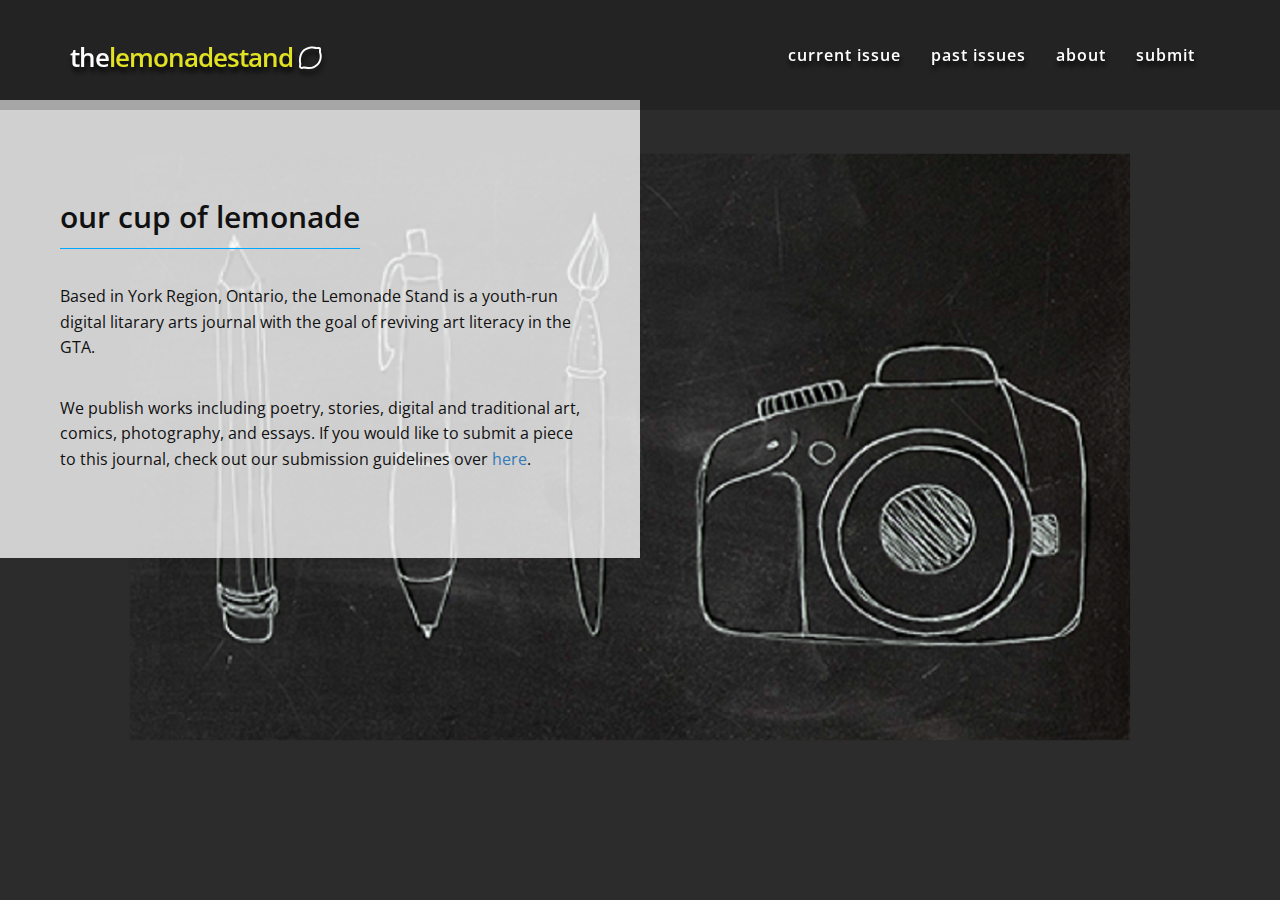
==== about.html @ 49e09bfb "Everything" ====
<!DOCTYPE html>
<html lang="en" xmlns="http://www.w3.org/1999/xhtml">

<head>

    <meta charset="utf-8">
    <meta http-equiv="X-UA-Compatible" content="IE=edge">
    <meta name="viewport" content="width=device-width, initial-scale=1">
    <meta name="description" content="A youth literary arts journal.">
    <meta name="author" content="Lemonade Stand Arts">

    <title>the lemonade stand</title>

    <!-- Bootstrap Theme CSS -->
    <link href="css/bootstrapmin.css" rel="stylesheet" >

    <!-- Custom CSS -->
    <link href="css/lovehub.css" rel="stylesheet">

    <!-- Custom Fonts -->
    <link rel="stylesheet" href="http://maxcdn.bootstrapcdn.com/font-awesome/4.3.0/css/font-awesome.min.css">
    <link href='http://fonts.googleapis.com/css?family=Open+Sans:400,300,600,700,800' rel='stylesheet' type='text/css'>

    <!--Custom Favicon -->
    <link rel="icon" href="/img/favicon.ico" />

</head>

<body id="page-top" data-spy="scroll" data-target=".navbar-fixed-top">

<!-- Navigation -->
<nav class="navbar navbar-custom navbar-fixed-top" role="navigation">
    <div class="container">
        <div class="navbar-header">
            <button type="button" class="navbar-toggle" data-toggle="collapse" data-target=".navbar-main-collapse">
                <i class="fa fa-bars fa-2x"></i>
            </button>
            <a class="navbar-brand page-scroll" href="index.html">
                the<span class="color">lemonadestand</span> <i class="fa fa-lemon-o"></i>
            </a>
        </div>
        <!-- Collect the nav links, forms, and other content for toggling -->
        <div class="collapse navbar-collapse navbar-right navbar-main-collapse">
            <ul class="nav navbar-nav">
                <li>
                    <a class="page-scroll" href="current.pdf" target="_blank">Current Issue</a>
                <li>
                    <a class="page-scroll" href="past.html">Past Issues</a>
                </li>
                <li>
                    <a class="page-scroll" href="about.html">About</a>
                </li>
                <li>
                    <a class="page-scroll" href="guidelines.html" target="_blank">Submit</a>
                </li>

            </ul>
        </div>
    </div>
</nav>

<!-- About Section -->
<section id="about" class="container-fluid">
    <div class="row">
        <div class="col-sm-6 split-padding3">
            <h2 class="headerline">our cup of lemonade</h2>
            <p> Based in York Region, Ontario, the Lemonade Stand is a youth-run digital litarary arts journal with the goal of reviving art literacy in the GTA. </p>

            <p>We publish works including poetry, stories, digital and traditional art, comics, photography, and essays. If you would like to submit a piece to this journal, check out our submission guidelines over <a href="guidelines.html" target="_blank"> here</a>.

            </p>

        </div>
    </div>
</section>

<!-- jQuery-->
<script src="http://code.jquery.com/jquery-2.1.4.min.js"></script>


<!-- Bootstrap Theme JavaScript-->
<script src="https://maxcdn.bootstrapcdn.com/bootstrap/3.3.4/js/bootstrap.min.js"></script>


<!-- Plugin JavaScript -->
<script src="js/jquery.easing.min.js"></script>
<script src="js/jquery.countdown.min.js"></script>
<script src="js/smoothscroll.js"></script>


<!-- Custom Theme JavaScript -->
<script src="js/lovehub.js"></script>


<!--
Google Analitics
Demo Purpose Only
Change UA-XXXXXXX-X to be your site's ID

<script>
    (function(i,s,o,g,r,a,m){i['GoogleAnalyticsObject']=r;i[r]=i[r]||function(){
        (i[r].q=i[r].q||[]).push(arguments)},i[r].l=1*new Date();a=s.createElement(o),
            m=s.getElementsByTagName(o)[0];a.async=1;a.src=g;m.parentNode.insertBefore(a,m)
    })(window,document,'script','//www.google-analytics.com/analytics.js','ga');

    ga('create', 'UA-1057679-2', 'auto');
    ga('send', 'pageview');
</script>
-->


</body>
</html>
---- css/lovehub.css ----
/* Base structure */

html, body {
    width: 100%;
    height: 100% !important;
}

body {
    font-family: "open sans",Arial,sans-serif;
    color: #000;
    background-color: #fff;
}

h1, h2, h3, h4, h5, h6 {
    margin: 0 0 35px;
    text-transform: uppercase;
    letter-spacing: 1px;
    font-weight: 600;
}

p {
    margin: 0 0 25px;
    font-size: 15px;
    line-height: 1.5;
}

@media(min-width:768px) {
    p {
        margin: 0 0 35px;
        font-size: 16px;
        line-height: 1.6;
    }
}

a {
    -webkit-transition: all .3s ease-in-out;
    -moz-transition: all .3s ease-in-out;
    transition: all .3s ease-in-out;
}

a:hover,
a:focus {
    text-decoration: none;
}

.no-pad {
    padding: 0;
}

.headerline {
    border-bottom: 1px solid #00a8ff;
    padding-bottom: 15px;
    display: inline-block;
}

.overlay {
    background: rgba(0, 0, 0, 0.5);
    width: 100%;
    height: 100%;
    position: absolute;
    z-index: -1;
    top: 0;
    left: 0;
}

section {
    position: relative;
    z-index: 999;
    padding: 100px 0;
}

@media(max-width:768px) {
    section {
        padding: 70px 0;
    }
}

.list-inline li {
    padding-bottom: 10px;
}
.label {
    border-radius: 0;
}
.label-danger {
    background-color: #c00;
}
.btn {
    border-radius: 0;
    font-size: 12px;
    font-weight: 700;
    letter-spacing: 1px;
    text-transform: uppercase;
    -webkit-transition: all .3s ease-in-out;
    -moz-transition: all .3s ease-in-out;
    transition: all .3s ease-in-out;
}
.btn-default {
    border: 2px solid #fff;
    outline: 0;
    color: #fff;
    background-color: transparent;
}
.btn-default:hover,
.btn-default:focus {
    border: 2px solid #eee;
    outline: 0;
    color: #000;
    background-color: #eee;
}
.btn-primary {
    border: 2px solid #e2e224;
    outline: 0;
    color: #000;
    background-color: #e2e224;
}
.btn-primary:hover,
.btn-primary:focus {
    border: 2px solid #000;
    color: #fff;
    background-color: #000;
}

.split-padding0,
.split-padding,
.split-padding2,
.split-padding3,
.split-padding3b,
.split-padding4,
.split-padding5 {
    padding: 100px 60px 50px;
}

@media(max-width:768px) {
    .split-padding0,
    .split-padding,
    .split-padding2,
    .split-padding3,
    .split-padding3b,
    .split-padding4,
    .split-padding5 {
        padding: 50px 20px 50px;
    }
}

.split-padding-demo {
    padding: 50px;
}

.split-padding0,
.split-padding,
.split-padding2 {
    color: #fff;
}
.split-padding3,
.split-padding3b,
.split-padding4 {
    color: #111;
}
.split-padding0 {
    background-color: #151515;
}
.split-padding {
    background-color: #111;
}
.split-padding2 {
    background-color: #000;
}

.split-padding3 {
    background-color: rgba(250, 250, 250, 0.8);
}

.split-padding3b {
    background-color: rgba(250, 250, 250, 0.8);
    float:right;
}

.split-padding4 {
    background-color: rgba(0, 0, 0, 0.05);
}

a .fa-circle {
    color: #777;
    -webkit-transition: all .3s ease-in-out;
    -moz-transition: all .3s ease-in-out;
    transition: all .3s ease-in-out;
}
a:hover .fa-circle {
    color: #555;
}

/* Navigation */

.navbar-custom {
    margin-bottom: 0;
    border-bottom: 1px solid #333;
    text-transform: uppercase;
    color: rgba(255,255,255,.8);
    background-color: #000;
}
.navbar-custom .navbar-brand {
    font-size: 26px;
    letter-spacing: -1px;
    text-transform: none;
}
.navbar-custom.top-nav-collapse .navbar-brand {
    font-size: 18px;
}
.navbar-custom .navbar-brand:focus {
    outline: 0;
}
.navbar-custom .navbar-brand .navbar-toggle {
    padding: 4px 6px;
    font-size: 16px;
    color: #fff;
}
.navbar-custom .navbar-brand .navbar-toggle:focus,
.navbar-custom .navbar-brand .navbar-toggle:active {
    outline: 0;
}
.navbar-custom a {
    color: #fff;
    font-size: 16px;
    font-weight: 600;
    text-transform: lowercase;
    text-shadow: 1px 5px 5px rgba(0,0,0,0.9) ;
    background-color: transparent;
}
.navbar-custom .nav li a {
    -webkit-transition: background .4s ease-in-out;
    -moz-transition: background .4s ease-in-out;
    transition: background .4s ease-in-out;
    /*text transformations*/
     -webkit-transition: font-size 0.3s ease, background-color 0.3s ease;
  -moz-transition: font-size 0.3s ease, background-color 0.3s ease;
  -o-transition: font-size 0.3s ease, background-color 0.3s ease;
  -ms-transition: font-size 0.3s ease, background-color 0.3s ease;
  transition: font-size 0.3s ease, background-color 0.3s ease;
}
.navbar-custom .nav li a:hover {
    outline: 0;
    color: rgba(255,255,255,.8);
    background-color: transparent;
    font-size: 18px;
   
}
.navbar-custom .nav li a:focus,
.navbar-custom .nav li a:active {
    outline: 0;
    background-color: transparent;
}
.navbar-custom .nav li.active {
    outline: 0;
}
.navbar-custom .nav li.active a {
    color: #00a8ff;
}
.navbar-custom .nav li.active a:hover {
    color: #fff;
}
@media(min-width:768px) {
    .navbar-custom {
        padding: 30px;
        border-bottom: 0;
        letter-spacing: 1px;
        background: rgba(0,0,0,0.2);
        -webkit-transition: background .5s ease-in-out,padding .5s ease-in-out;
        -moz-transition: background .5s ease-in-out,padding .5s ease-in-out;
        transition: background .5s ease-in-out,padding .5s ease-in-out;
    }
    .navbar-custom.top-nav-collapse {
        padding: 10px 30px;
        background-color: #000;
    }
}
.top-nav-collapse .container {
    width: auto;
}
.navbar-toggle {
    padding: 3px 5px 0;
    margin-bottom: 0;
}

/* Intro */

.intro {
    display: table;
    width: 100%;
    color: #fff;
    text-shadow: 0 1px 3px rgba(0,0,0,.2);
    height: 100%;
    background: #000 url(../img/paint.jpg)  no-repeat center center fixed;
    background-position: absolute;
    -webkit-background-size: cover;
    -moz-background-size: cover;
    background-size: cover;
}


.intro .intro-body {
    display: table-cell;
    vertical-align: bottom;
    background: rgba(0, 0, 0, 0.5);
    padding: 100px 0;
}
.intro .intro-body .brand-heading  {
    font-size: 40px;
    font-weight: 800;
    letter-spacing: 2px;
    margin: 0 0 5px;
    text-shadow: 1px 1px 5px rgba(0,0,0,0.9) ;
}
.color {
    color: #e2e224;
}
.intro .intro-body .intro-text {
    font-size: 20px;
    font-weight: 600;
    text-transform: lowercase;
}
@media(min-width:768px) {
    .intro {
        padding: 0;
    }
    .intro .intro-body .brand-heading {
        font-size: 50px;
    }
}

@media (min-width: 992px) {
    .intro .list-inline {
        text-align: right;
    }
}

@media(max-width:768px) {

    .intro .intro-body {
        padding: 30px 0;
    }
}

/*Past*/

.new-format{
    list-style-type: none;
    padding: 10px;
}
 
.new-format li {
  height:25px;
  padding: 15px;
  text-align: center;
}
 
.new-format li:last-child {
  border: none;
}
 
.new-format li a {
  text-decoration: none;
  color: #373737;
  text-transform: uppercase;
  font-weight:100;
  font-size: 25px;
  -webkit-transition: font-size 0.3s ease, background-color 0.3s ease;
  -moz-transition: font-size 0.3s ease, background-color 0.3s ease;
  -o-transition: font-size 0.3s ease, background-color 0.3s ease;
  -ms-transition: font-size 0.3s ease, background-color 0.3s ease;
  transition: font-size 0.3s ease, background-color 0.3s ease;
}
 
.new-format li a:hover {
  color: #000;
  font-size: 30px;
}
 
.past-issues p{
    margin: 0 0 0px;
}
/* About */

#about,
 {
    color: #333;
}
#about {
    width: 100%;
    height: 100%;
    background: url(../img/coverart.png)  no-repeat center center fixed;
    -webkit-background-size: cover;
    -moz-background-size: cover;
     -o-background-size: cover;
    background-size: cover;
}

@media(max-width:768px) {
    #about,
 {
        text-align: center;
    }
}

#about h2{
    text-transform:lowercase;
    letter-spacing:0;
}

/* Guidelines */

.guidelines {
    padding: 7%;
}

.return-links {
    text-align:center;
}


/* Contact */

#contact {
    width: 100%;
    color: #fff;
    background: url(../img/4.jpg) no-repeat center center fixed;
    -webkit-background-size: cover;
    -moz-background-size: cover;
    background-size: cover;
}

@media(max-width:1200px) {
    #contact, #mission, #about, .intro {
        background-attachment: scroll;
    }
}
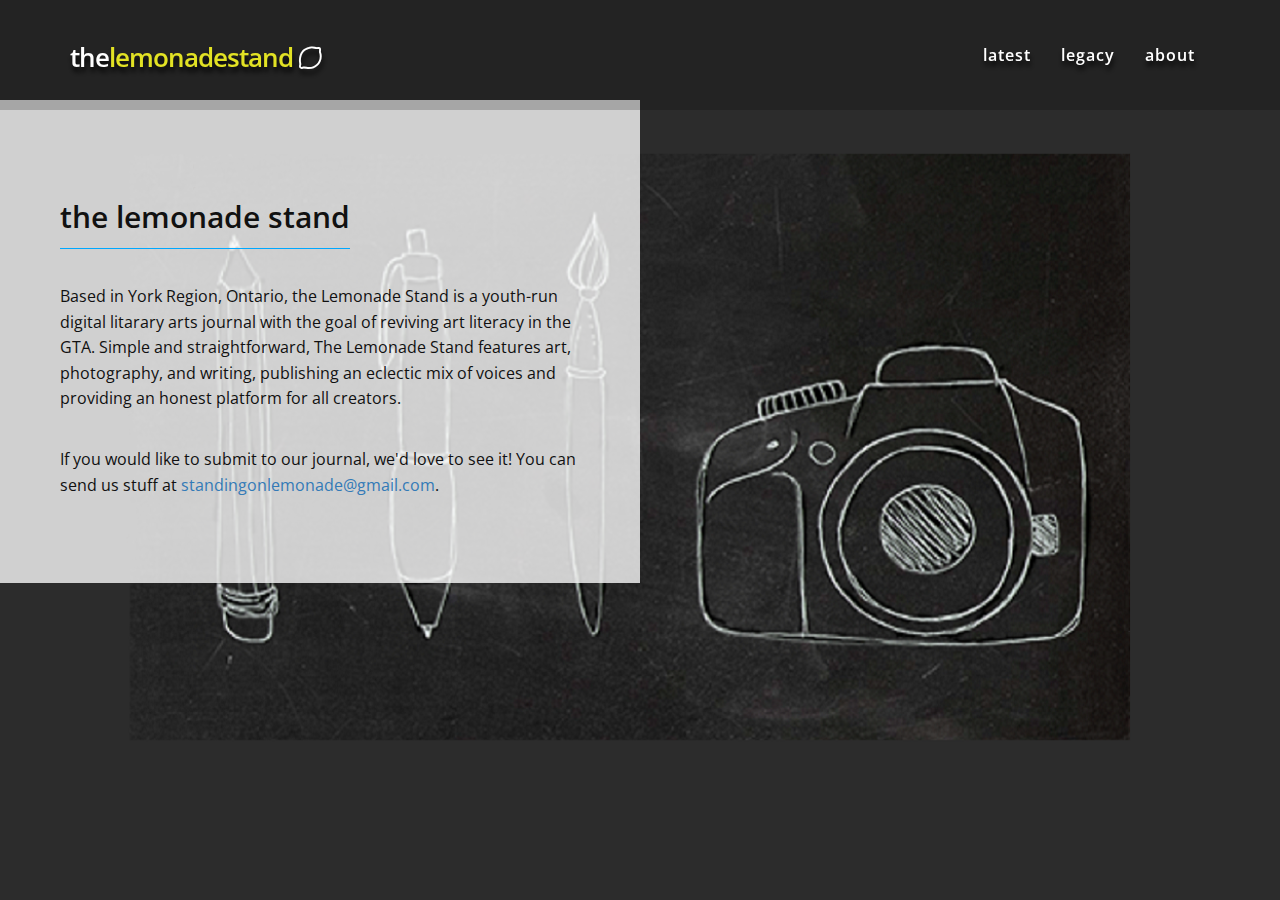
==== commit dfe069c1: "clean" ====
--- a/about.html
+++ b/about.html
@@ -43,15 +43,13 @@
         <div class="collapse navbar-collapse navbar-right navbar-main-collapse">
             <ul class="nav navbar-nav">
                 <li>
-                    <a class="page-scroll" href="current.pdf" target="_blank">Current Issue</a>
+                    <a class="page-scroll" href="current.pdf" target="_blank">Latest</a>
+                </li>
                 <li>
-                    <a class="page-scroll" href="past.html">Past Issues</a>
+                    <a class="page-scroll" href="https://lemonadestandarts.wordpress.com" target="_blank">Legacy</a>
                 </li>
                 <li>
                     <a class="page-scroll" href="about.html">About</a>
-                </li>
-                <li>
-                    <a class="page-scroll" href="guidelines.html" target="_blank">Submit</a>
                 </li>
 
             </ul>
@@ -63,10 +61,11 @@
 <section id="about" class="container-fluid">
     <div class="row">
         <div class="col-sm-6 split-padding3">
-            <h2 class="headerline">our cup of lemonade</h2>
-            <p> Based in York Region, Ontario, the Lemonade Stand is a youth-run digital litarary arts journal with the goal of reviving art literacy in the GTA. </p>
+            <h2 class="headerline">The Lemonade Stand</h2>
+            <p> Based in York Region, Ontario, the Lemonade Stand is a youth-run digital litarary arts journal with the goal of reviving art literacy in the GTA. Simple and straightforward, The Lemonade Stand features art, photography, and writing, publishing an eclectic mix of voices and providing an honest platform for all creators. 
+</p>
 
-            <p>We publish works including poetry, stories, digital and traditional art, comics, photography, and essays. If you would like to submit a piece to this journal, check out our submission guidelines over <a href="guidelines.html" target="_blank"> here</a>.
+            <p>If you would like to submit to our journal, we'd love to see it! You can send us stuff at <a href ="malto:standingonlemonade@gmail.com"> standingonlemonade@gmail.com</a>.
 
             </p>
 
--- a/css/lovehub.css
+++ b/css/lovehub.css
@@ -54,7 +54,7 @@
 }
 
 .overlay {
-    background: rgba(0, 0, 0, 0.5);
+    background: rgba(0, 0, 0, 0.3);
     width: 100%;
     height: 100%;
     position: absolute;
@@ -410,11 +410,55 @@
 
 .guidelines {
     padding: 7%;
+    background-color: rgba(0,0,0,0.7);
 }
 
 .return-links {
     text-align:center;
-}
+    color: #fff;
+}
+
+.return-links a {
+    color: #e2e224;
+}
+
+.return-links a:hover {
+    color: #9e9e19;
+}
+
+.guidelines h2, h3, h4{
+    color: #e2e224;
+}
+
+.guidelines h5 {
+    color: #000;
+    font-weight: 1;
+}
+
+.guidelines p {
+    color: #fff;
+}
+
+/*Current*/
+
+
+.current{
+    width: 100%;
+    height: 100%;
+    background: #000;
+    padding-right: 85px;
+    padding-left: 85px;
+    padding-top: 120px;
+    padding-bottom: 40px;
+    margin-right: auto;
+    margin-left: auto;  
+    -webkit-background-size: cover;
+    -moz-background-size: cover;
+     -o-background-size: cover;
+    background-size: cover;
+}
+
+
 
 
 /* Contact */
